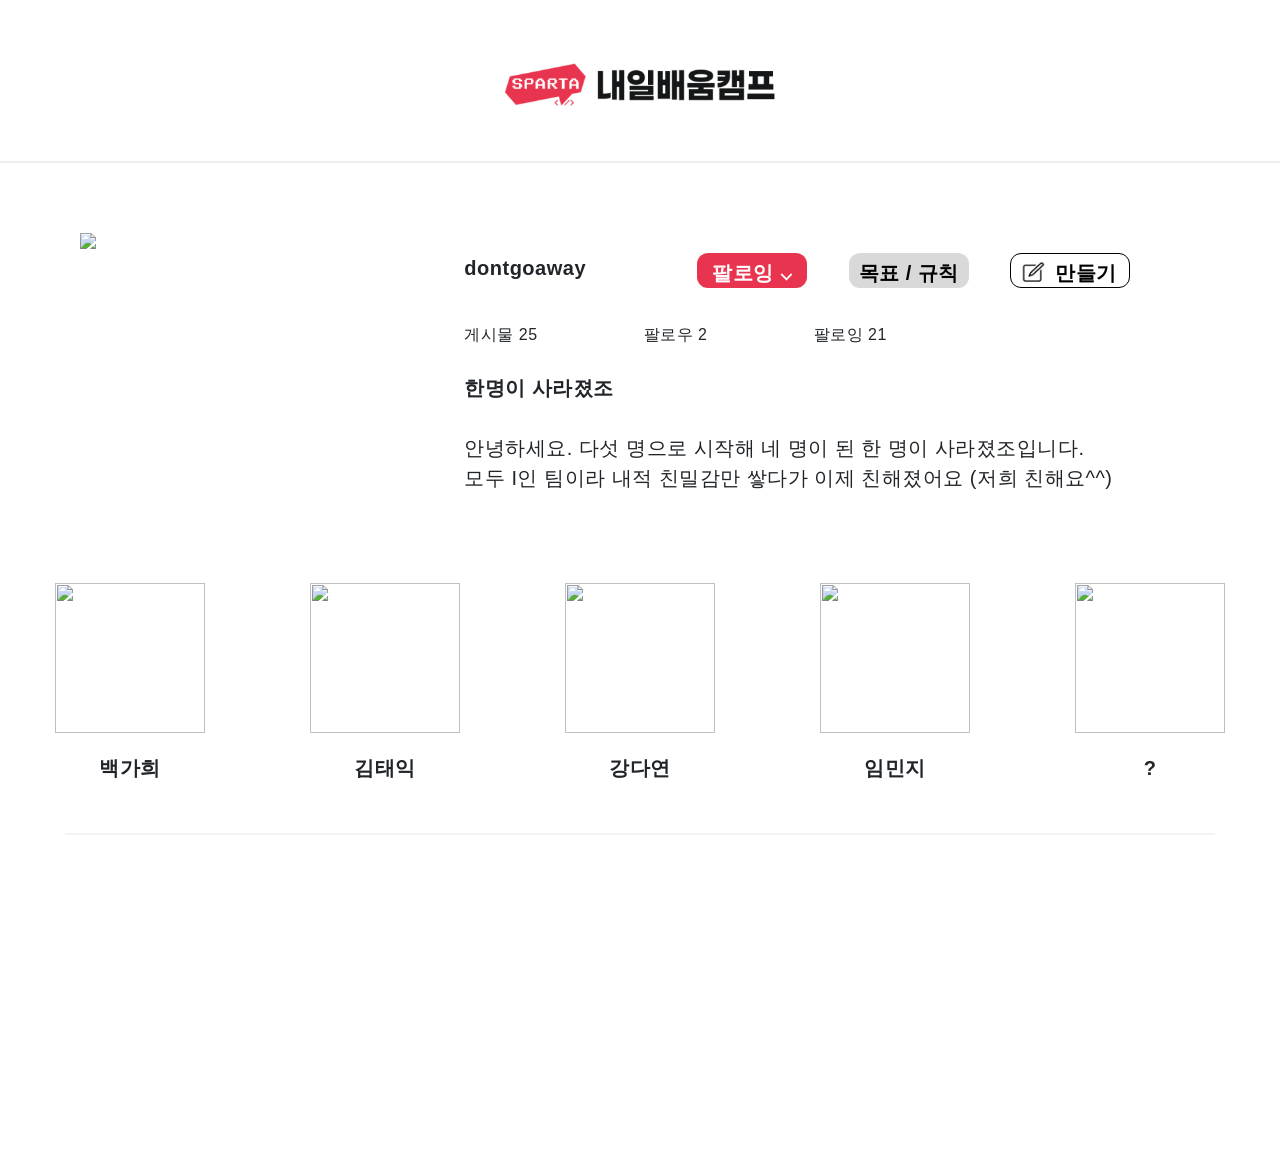
==== index.html @ ebec821e "이름 수정" ====
<!DOCTYPE html>
<html lang="en">

<head>
    <meta charset="UTF-8">
    <meta name="viewport" content="width=device-width, initial-scale=1.0">
    <title>project</title>
    <link href="https://cdn.jsdelivr.net/npm/bootstrap@5.0.2/dist/css/bootstrap.min.css" rel="stylesheet"
        integrity="sha384-EVSTQN3/azprG1Anm3QDgpJLIm9Nao0Yz1ztcQTwFspd3yD65VohhpuuCOmLASjC" crossorigin="anonymous">
    <script src="https://code.jquery.com/jquery-3.6.0.min.js"></script>
    <script src="https://cdn.jsdelivr.net/npm/bootstrap@5.0.2/dist/js/bootstrap.bundle.min.js"
        integrity="sha384-MrcW6ZMFYlzcLA8Nl+NtUVF0sA7MsXsP1UyJoMp4YLEuNSfAP+JcXn/tWtIaxVXM"
        crossorigin="anonymous"></script>
    <link rel="stylesheet" href="/styles/mainPage.css" />
    <link rel="stylesheet" href="/styles/post.css" />
    <script type="module" src="/pages/Js/mainPage.js"></script>
    <script>
        $(document).on('click', '#followingButton', function () {
            $('.followingBtn').empty();
            let temp_html = `
                <button id="unFollowingButton">팔로우
                    <img src="/img/a1.png" width="15" height="9">
                </button>`;
            $('.followingBtn').append(temp_html);
        });
        $(document).on('click', '#unFollowingButton', function () {
            $('.followingBtn').empty();
            let temp_html = `
                <button id="followingButton">팔로잉&nbsp;⌵</button>`;
            $('.followingBtn').append(temp_html);
        });
    </script>
</head>
<header>
    <a href="/index.html">
        <img src="/img/logo.webp" class="mainLogo"> </a>
    <hr>
</header>

<body>
    <div class="top">
        <div class="imgBox">
            <img src="https://velog.velcdn.com/images/harvard--/post/d81f019c-f61f-4bcb-964c-5dcf18b81706/image.png">
        </div>
        <div class="infoBox">
            <div class="infoTop">
                <div class="teamId">dontgoaway</div>
                <div class="followingBtn"><button id="followingButton">팔로잉&nbsp;⌵</button></div>
                <div class="ruleButton"><a
                        href="https://teamsparta.notion.site/23-19d2dc3ef514805b8c45f97947e0fc9e" target="blank"><button>목표 /
                            규칙</button></a></div>
                <div class="postingButton">
                    <button type="button" id="openModel">
                        <img src="/img/image 7.png" alt="만들기">
                        <span>만들기</span></button>
                </div>
            </div>
            <div class="infoMid">
                <div class="followingSection">
                    <span>게시물 25</span>
                    <span>팔로우 2</span>
                    <span>팔로잉 21</span>
                </div>
            </div>
            <div class="infoBottom">
                <div class="introduceTitle"><b>한명이 사라졌조</b></div><br>
                <div class="introduceDetail"><span>안녕하세요. 다섯 명으로 시작해 네 명이 된 한 명이 사라졌조입니다.</span>
                    <p>모두 I인 팀이라 내적 친밀감만 쌓다가 이제 친해졌어요 (저희 친해요^^)</p>
                </div>
            </div>
        </div>
    </div>

    <!-- 모달 -->
    <div id="myModal" class="modal">
        <div class="modal-content">
            <span class="close" id="closeModal">&times;</span>
            <div class="mypostingbox" id="postingbox">
                <h3 style="text-align: center;">게시글 작성하기</h3>
                <hr>
                <div class="form-floating mb-3">
                    <input type="text" class="form-control" id="title" placeholder="제목">
                    <label for="title">제목</label>
                </div>
                <div class="form-floating mb-3">
                    <input type="text" class="form-control" id="content" placeholder="내용">
                    <label for="content">내용</label>
                </div>
                <div class="form-floating mb-3">
                    <input type="url" class="form-control" id="link" placeholder="링크">
                    <label for="link">링크</label>
                </div>
                <div class="input-group mb-3">
                    <input type="file" class="form-control" id="file">
                </div>
                <div class="mybtn">
                    <button type="button" class="btn btn-danger" id="postingbtn">게시하기</button>
                </div>
            </div>
        </div>
    </div>
    <div class="mid">
        <div class="memberBox">
            <a href="gaIntro.html">
                <div class="memberList">
                    <img
                        src="https://velog.velcdn.com/images/harvard--/post/ee7e9076-1e68-46cc-bd3d-f0abecc4d4fe/image.png">
                    <br><b>백가희</b>
                </div>
            </a>
            <a href="taeIntro.html">
            <div class="memberList"><img
                    src="https://velog.velcdn.com/images/harvard--/post/9f8861f3-889d-49fb-9a6c-32dae073cd61/image.png">
                <br><b>김태익</b>
            </div>
            </a>
            <a href="daIntro.html">
            <div class="memberList"><img
                    src="https://velog.velcdn.com/images/harvard--/post/61c6f68f-e752-4ebe-b390-1239ce2ea1a3/image.png">
                <br><b>강다연</b>
            </div>
            </a>
            <a href="minIntro.html">
            <div class="memberList"><img
                    src="https://velog.velcdn.com/images/harvard--/post/83d1b55e-e980-41cd-9002-41652ffe6261/image.png">
                <br><b>임민지</b>
            </div>
            </a>
            <div class="memberList"><img
                    src="https://velog.velcdn.com/images/harvard--/post/8736fbd3-69aa-41cc-a895-2e78dc2365f9/image.png">
                <br><b>?</b>
            </div>
        </div>
        <hr>
    </div>
    <div class="bottom">
        <div class="board">
            <div id="card" class="row row-cols-1 row-cols-md-3 g-3">
               
        </div>
    </div>
</body>

</html>
---- styles/mainPage.css ----
@font-face {
    font-family: 'GmarketSansMedium';
    src: url('https://fastly.jsdelivr.net/gh/projectnoonnu/noonfonts_2001@1.1/GmarketSansMedium.woff') format('woff');
    font-weight: normal;
    font-style: normal;
}

@font-face {
    font-family: 'GmarketSansLight';
    src: url('https://fastly.jsdelivr.net/gh/projectnoonnu/noonfonts_2001@1.1/GmarketSansLight.woff') format('woff');
    font-weight: normal;
    font-style: normal;
}

* {
    font-family: 'GmarketSansMedium', sans-serif;
    font-size: 20px;
    letter-spacing: 0.5px;
}

header>hr {
    border: solid 1px rgba(90, 90, 90, 0.4);
}

.mainLogo {
    width: 270px;
    display: block;
    margin: 40px auto 40px auto;
}

.top {
    width: 1120px;
    height: 300px;
    margin: 0px auto 0px auto;
    padding-top: 20px;
    display: flex;
}

.imgBox {
    width: 300px;
    float: left;
}

.imgBox>img {
    width: 260px;
    margin: 30px auto 0px auto;
}

.infoBox {
    width: 840px;
    padding-left: 80px;
}

.teamId {
    margin-right: 70px;
    font-weight: 800;
}

.infoTop {
    height: 70px;
    margin-top: 30px;
    padding: 20px 70px 0px 10px;
    display: flex;
    justify-content: space-between;
}

.infoMid {
    height: 70px;
    flex-direction: column;
    padding: 15px 0px 0px 10px;
}

.followingSection>span {
    margin-right: 100px;
    font-size: medium;
}

.infoBottom {
    flex-direction: column;
    height: 140px;
    padding: 0px 0px 0px 10px;

}

.memberBox {
    width: 1170px;
    height: 280px;
    margin: 50px auto 0px auto;
    display: flex;
    flex-flow: row wrap;
    justify-content: space-between;
    text-align: center;
}

.memberList>img {
    width: 150px;
    height: 150px;
    margin: 50px auto 20px auto;
}

.memberBox>a {
    text-decoration: none; 
    color: inherit; 
}

.mid>hr {
    border: solid 1px rgba(90, 90, 90, 0.3);
    width: 1150px;
    margin: 20px auto 10px auto;
}

#followingButton {
    width: 110px;
    height: 35px;
    background-color: #E8344E;
    border-radius: 11px;
    color: white;
    border: none;
    font-family: 'GmarketSansLight', sans-serif;
    font-weight: 600;
    padding-top: 5px;
}

#followingButton:hover {
    box-shadow: 2px 2px gray;
}

#followingButton:active {
    color: #E8344E;
    background-color: white;
    border: solid 2px #E8344E;
}

#unFollowingButton {
    width: 110px;
    height: 35px;
    background-color: #D9D9D9;
    border-radius: 11px;
    color: black;
    border: none;
    font-family: 'GmarketSansLight', sans-serif;
    font-weight: 600;
    padding-top: 5px;
}

#unFollowingButton:hover {
    box-shadow: 2px 2px gray;
}

#unFollowingButton:active {
    color: black;
    background-color: #A7A1A1;
}

.ruleButton>a>button {
    width: 120px;
    height: 35px;
    background-color: #D9D9D9;
    border-radius: 11px;
    border: none;
    font-family: 'GmarketSansLight', sans-serif;
    font-weight: 600;
    padding-top: 5px;
}

.ruleButton>a>button:hover {
    box-shadow: 2px 2px gray;
}

.ruleButton>a>button:active {
    color: black;
    background-color: #A7A1A1;
}

.postingButton>button {
    width: 120px;
    height: 35px;
    background-color: white;
    border-radius: 11px;
    border: solid 1.5px black;
    padding-top: 4px;

}

.postingButton>button:hover {
    box-shadow: 2px 2px gray;
}

.postingButton>button>img {
    height: 25px;
    width: 27px;
    padding-bottom: 5px;
    margin-right: 2px;
}

.postingButton>button>span {
    font-family: 'GmarketSansLight', sans-serif;
    font-weight: 600;
    margin-right: 3px;
}

.introduceTitle {
    font-size: large;
    font-weight: bolder
}

.introduceDetail {
    font-size: medium;
}

.board {
    width: 1200px;
    margin: 50px auto 0px auto;
}

.col {
    width: 400px;
    height: 380px;
    margin-left: 3px;
    margin-right: 3px;
    margin-bottom: 6px;
}

.card {
    width: 377.33px;
    height: 377.33px;
    position: relative;
}

.card>img {
    width: 449.33px;
    height: 449.33px;
    object-fit: cover;
}

.overlay {
    position: absolute;
    bottom: 0;
    left: 0;
    width: 100%;
    height: 25%;
    padding: 10px;
    display: flex;
    flex-direction: column;
    /*세로 정렬*/
    justify-content: start;
    align-items: flex-start;
    background: rgba(0, 0, 0, 0.1);
    color: white;
    opacity: 0;
    transition: opacity 0.2s;
}

.card:hover .overlay {
    opacity: 1;
}

.bottom {
    margin-bottom: 300px;
}
---- styles/post.css ----
.modal {
    display: none;
    position: fixed;
    width: 100%;
    height: 100%;
    background-color: rgba(0, 0, 0, 0.4);
    justify-content: center;
    align-items: center;
}

.modal-content {
    background-color: white;
    padding: 20px;
    border-radius: 10px;
    width: 600px;
    max-width: 90%;
    height: 800px;
    position: relative;
}

.close {
    position: absolute;
    top: 10px;
    right: 15px;
    font-size: 30px;
    cursor: pointer;
}

.mypostingbox {
    width: 500px;
    height: 700px;
    margin: 30px auto 0px auto;
    padding: 20px;
    box-shadow: 0px 0px 3px 0px #E8344E;
    border-radius: 5px;
}

.mybtn{
    margin-top: 170px;
    border-radius: 20px;
    text-align: center;
    color: white; 
}
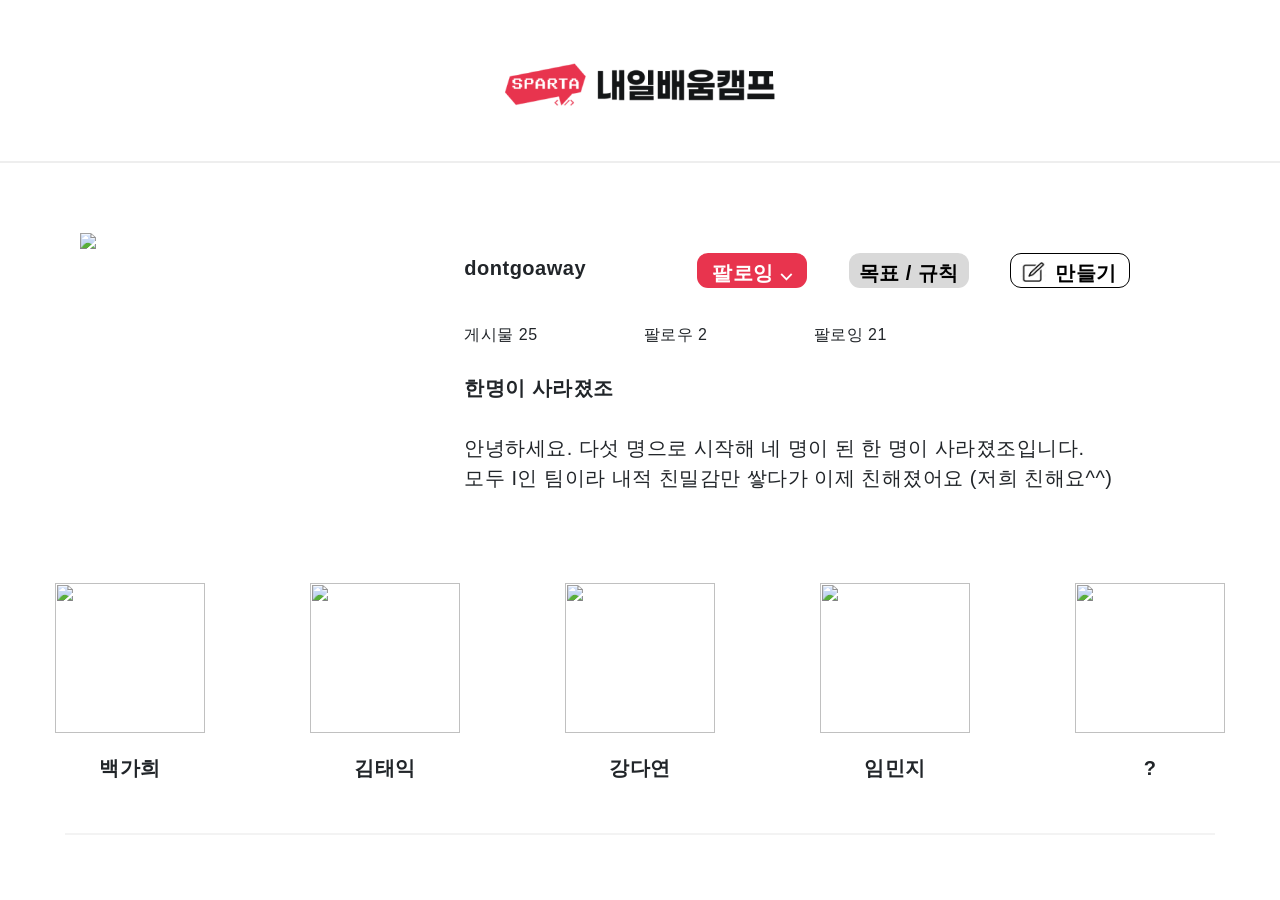
==== commit 9db3f619: "index 수정" ====
--- a/index.html
+++ b/index.html
@@ -1,144 +1,10 @@
 <!DOCTYPE html>
 <html lang="en">
-
 <head>
     <meta charset="UTF-8">
-    <meta name="viewport" content="width=device-width, initial-scale=1.0">
-    <title>project</title>
-    <link href="https://cdn.jsdelivr.net/npm/bootstrap@5.0.2/dist/css/bootstrap.min.css" rel="stylesheet"
-        integrity="sha384-EVSTQN3/azprG1Anm3QDgpJLIm9Nao0Yz1ztcQTwFspd3yD65VohhpuuCOmLASjC" crossorigin="anonymous">
-    <script src="https://code.jquery.com/jquery-3.6.0.min.js"></script>
-    <script src="https://cdn.jsdelivr.net/npm/bootstrap@5.0.2/dist/js/bootstrap.bundle.min.js"
-        integrity="sha384-MrcW6ZMFYlzcLA8Nl+NtUVF0sA7MsXsP1UyJoMp4YLEuNSfAP+JcXn/tWtIaxVXM"
-        crossorigin="anonymous"></script>
-    <link rel="stylesheet" href="/styles/mainPage.css" />
-    <link rel="stylesheet" href="/styles/post.css" />
-    <script type="module" src="/pages/Js/mainPage.js"></script>
-    <script>
-        $(document).on('click', '#followingButton', function () {
-            $('.followingBtn').empty();
-            let temp_html = `
-                <button id="unFollowingButton">팔로우
-                    <img src="/img/a1.png" width="15" height="9">
-                </button>`;
-            $('.followingBtn').append(temp_html);
-        });
-        $(document).on('click', '#unFollowingButton', function () {
-            $('.followingBtn').empty();
-            let temp_html = `
-                <button id="followingButton">팔로잉&nbsp;⌵</button>`;
-            $('.followingBtn').append(temp_html);
-        });
-    </script>
+    <meta http-equiv="refresh" content="0; url=/pages/mainPage.html"></meta>    <title>Document</title>
 </head>
-<header>
-    <a href="/index.html">
-        <img src="/img/logo.webp" class="mainLogo"> </a>
-    <hr>
-</header>
-
 <body>
-    <div class="top">
-        <div class="imgBox">
-            <img src="https://velog.velcdn.com/images/harvard--/post/d81f019c-f61f-4bcb-964c-5dcf18b81706/image.png">
-        </div>
-        <div class="infoBox">
-            <div class="infoTop">
-                <div class="teamId">dontgoaway</div>
-                <div class="followingBtn"><button id="followingButton">팔로잉&nbsp;⌵</button></div>
-                <div class="ruleButton"><a
-                        href="https://teamsparta.notion.site/23-19d2dc3ef514805b8c45f97947e0fc9e" target="blank"><button>목표 /
-                            규칙</button></a></div>
-                <div class="postingButton">
-                    <button type="button" id="openModel">
-                        <img src="/img/image 7.png" alt="만들기">
-                        <span>만들기</span></button>
-                </div>
-            </div>
-            <div class="infoMid">
-                <div class="followingSection">
-                    <span>게시물 25</span>
-                    <span>팔로우 2</span>
-                    <span>팔로잉 21</span>
-                </div>
-            </div>
-            <div class="infoBottom">
-                <div class="introduceTitle"><b>한명이 사라졌조</b></div><br>
-                <div class="introduceDetail"><span>안녕하세요. 다섯 명으로 시작해 네 명이 된 한 명이 사라졌조입니다.</span>
-                    <p>모두 I인 팀이라 내적 친밀감만 쌓다가 이제 친해졌어요 (저희 친해요^^)</p>
-                </div>
-            </div>
-        </div>
-    </div>
-
-    <!-- 모달 -->
-    <div id="myModal" class="modal">
-        <div class="modal-content">
-            <span class="close" id="closeModal">&times;</span>
-            <div class="mypostingbox" id="postingbox">
-                <h3 style="text-align: center;">게시글 작성하기</h3>
-                <hr>
-                <div class="form-floating mb-3">
-                    <input type="text" class="form-control" id="title" placeholder="제목">
-                    <label for="title">제목</label>
-                </div>
-                <div class="form-floating mb-3">
-                    <input type="text" class="form-control" id="content" placeholder="내용">
-                    <label for="content">내용</label>
-                </div>
-                <div class="form-floating mb-3">
-                    <input type="url" class="form-control" id="link" placeholder="링크">
-                    <label for="link">링크</label>
-                </div>
-                <div class="input-group mb-3">
-                    <input type="file" class="form-control" id="file">
-                </div>
-                <div class="mybtn">
-                    <button type="button" class="btn btn-danger" id="postingbtn">게시하기</button>
-                </div>
-            </div>
-        </div>
-    </div>
-    <div class="mid">
-        <div class="memberBox">
-            <a href="gaIntro.html">
-                <div class="memberList">
-                    <img
-                        src="https://velog.velcdn.com/images/harvard--/post/ee7e9076-1e68-46cc-bd3d-f0abecc4d4fe/image.png">
-                    <br><b>백가희</b>
-                </div>
-            </a>
-            <a href="taeIntro.html">
-            <div class="memberList"><img
-                    src="https://velog.velcdn.com/images/harvard--/post/9f8861f3-889d-49fb-9a6c-32dae073cd61/image.png">
-                <br><b>김태익</b>
-            </div>
-            </a>
-            <a href="daIntro.html">
-            <div class="memberList"><img
-                    src="https://velog.velcdn.com/images/harvard--/post/61c6f68f-e752-4ebe-b390-1239ce2ea1a3/image.png">
-                <br><b>강다연</b>
-            </div>
-            </a>
-            <a href="minIntro.html">
-            <div class="memberList"><img
-                    src="https://velog.velcdn.com/images/harvard--/post/83d1b55e-e980-41cd-9002-41652ffe6261/image.png">
-                <br><b>임민지</b>
-            </div>
-            </a>
-            <div class="memberList"><img
-                    src="https://velog.velcdn.com/images/harvard--/post/8736fbd3-69aa-41cc-a895-2e78dc2365f9/image.png">
-                <br><b>?</b>
-            </div>
-        </div>
-        <hr>
-    </div>
-    <div class="bottom">
-        <div class="board">
-            <div id="card" class="row row-cols-1 row-cols-md-3 g-3">
-               
-        </div>
-    </div>
+    
 </body>
-
 </html>
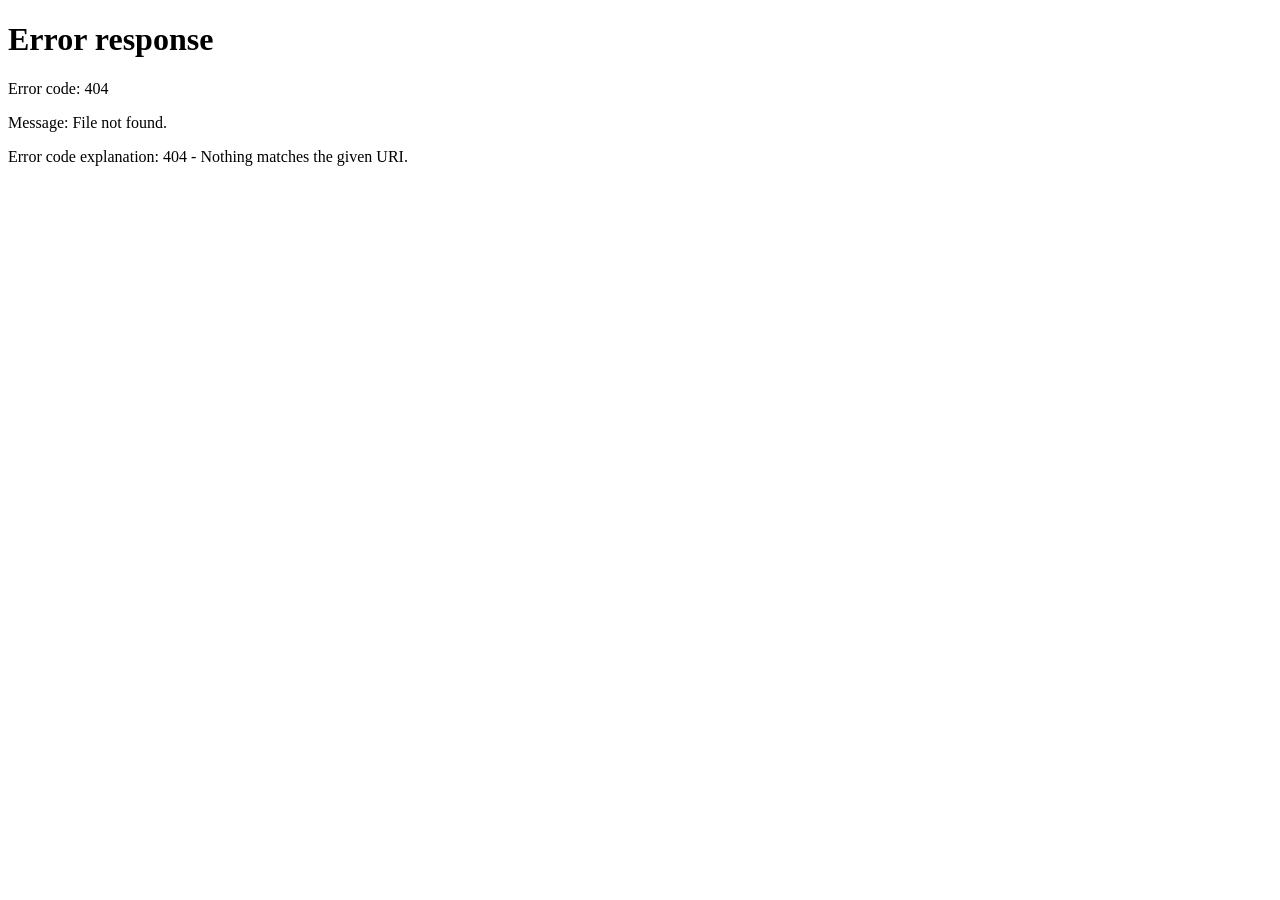
==== commit a95309f5: "index 재수정" ====
--- a/index.html
+++ b/index.html
@@ -2,7 +2,7 @@
 <html lang="en">
 <head>
     <meta charset="UTF-8">
-    <meta http-equiv="refresh" content="0; url=/pages/mainPage.html"></meta>    <title>Document</title>
+    <meta http-equiv="refresh" content="0; url=/TeamIntroduction/pages/mainPage.html"></meta>    <title>Document</title>
 </head>
 <body>
     
